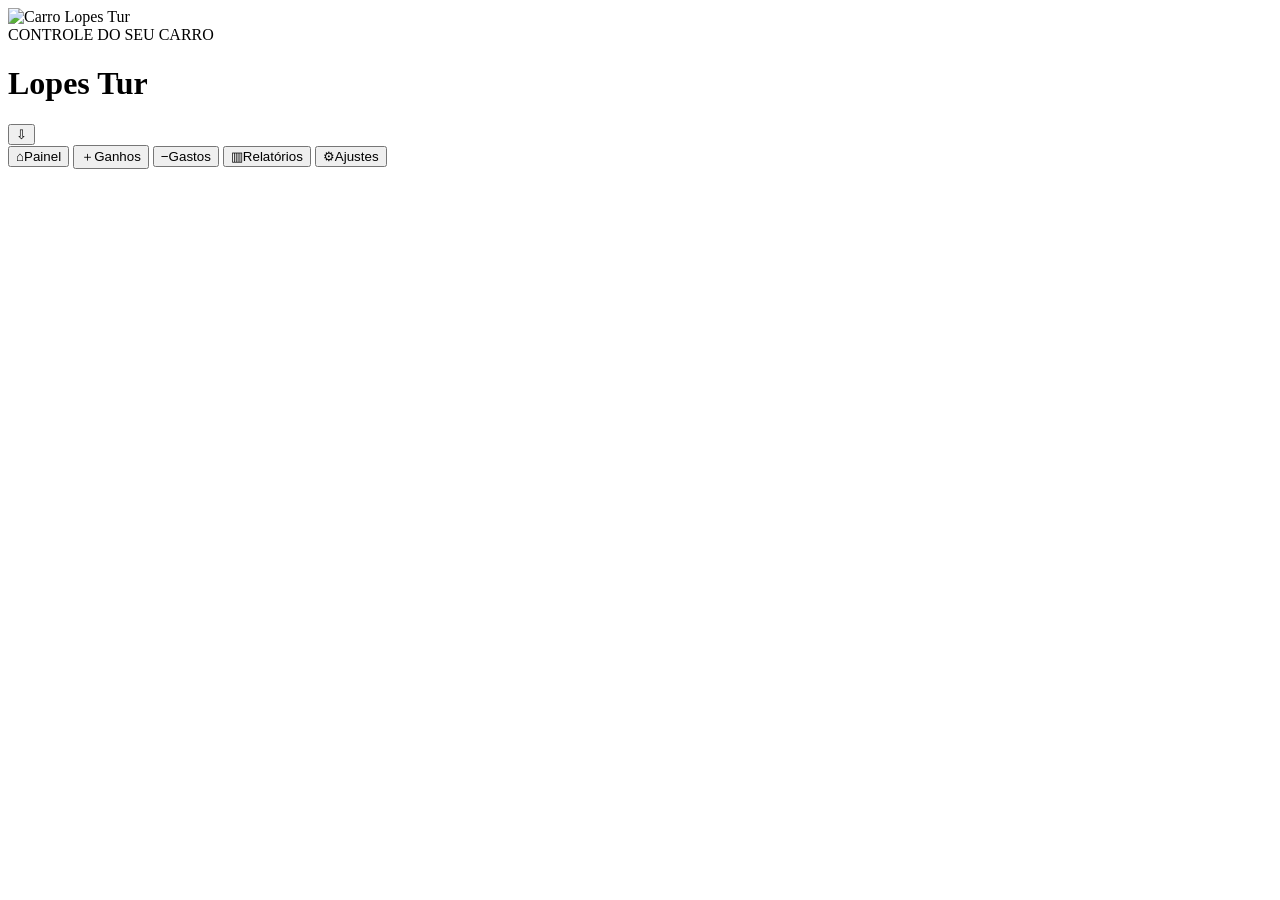
==== index.html @ bd715909 "App inicial: controle de ganhos e gastos do carro (Lopes Tur)" ====
<!doctype html>
<html lang="pt-BR">
<head>
  <meta charset="UTF-8" />
  <meta name="viewport" content="width=device-width, initial-scale=1.0" />
  <meta name="theme-color" content="#116149" />
  <title>Lopes Tur</title>
  <link rel="stylesheet" href="styles.css" />
</head>
<body>
  <header class="topbar"><div class="brand"><img class="brand-photo" src="lopes-tur-carro.png" alt="Carro Lopes Tur" /><div><span class="eyebrow">CONTROLE DO SEU CARRO</span><h1>Lopes Tur</h1></div></div><button class="icon-button" id="exportButton" title="Exportar dados">⇩</button></header>
  <main id="app" class="content"></main>
  <nav class="bottom-nav" aria-label="Navegação principal">
    <button data-view="dashboard" class="active">⌂<span>Painel</span></button>
    <button data-view="income">＋<span>Ganhos</span></button>
    <button data-view="expense">−<span>Gastos</span></button>
    <button data-view="reports">▥<span>Relatórios</span></button>
    <button data-view="settings">⚙<span>Ajustes</span></button>
  </nav>
  <div id="toast" role="status"></div>
  <script src="https://cdn.jsdelivr.net/npm/chart.js@4"></script>
  <script src="app.js"></script>
</body>
</html>
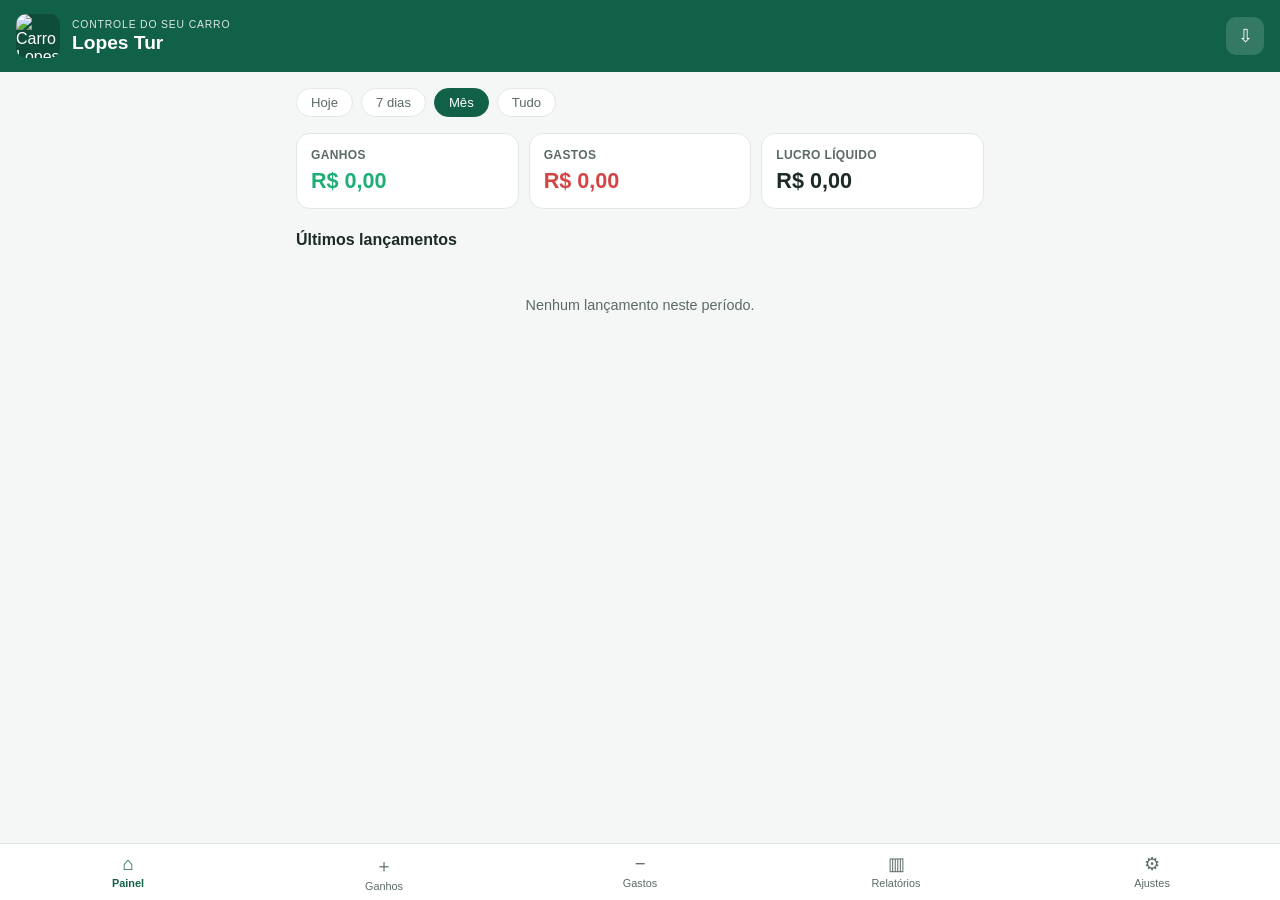
==== commit 57c5224c: "Remove cache confusion from Uber integration UI" ====
--- a/index.html
+++ b/index.html
@@ -19,6 +19,28 @@
   </nav>
   <div id="toast" role="status"></div>
   <script src="https://cdn.jsdelivr.net/npm/chart.js@4"></script>
-  <script src="app.js"></script>
+  <script src="app.js?v=20260829"></script>
+  <script>
+    // A integração automática da Uber foi desativada. Mantemos a opção
+    // "Uber" para lançamentos manuais de ganhos.
+    function hideUberIntegration(root = document) {
+      const nodes = root.querySelectorAll('*');
+      nodes.forEach(el => {
+        if (el.children.length > 0) return;
+        const text = (el.textContent || '').trim().toLowerCase();
+        const href = (el.getAttribute && el.getAttribute('href') || '').toLowerCase();
+        const isIntegration =
+          href.includes('lopes-tur-uber') ||
+          ((text.includes('integração') || text.includes('integracao') || text.includes('conectar') || text.includes('sincronizar')) && text.includes('uber'));
+        if (isIntegration) {
+          const container = el.closest('button, a, .card, .form-card, section, .row-item, div');
+          if (container && container.id !== 'app') container.remove();
+        }
+      });
+    }
+    const observer = new MutationObserver(() => hideUberIntegration());
+    observer.observe(document.getElementById('app'), { childList: true, subtree: true });
+    hideUberIntegration();
+  </script>
 </body>
 </html>
--- a/styles.css
+++ b/styles.css
@@ -0,0 +1,64 @@
+:root{
+  --brand:#116149;
+  --brand-light:#1fae76;
+  --bg:#f4f7f5;
+  --surface:#ffffff;
+  --text:#1c2b26;
+  --muted:#5b6b64;
+  --border:#e1e8e4;
+  --danger:#d64545;
+  --positive:#1fae76;
+  --negative:#d64545;
+}
+*{box-sizing:border-box;}
+body{margin:0;font-family:-apple-system,Segoe UI,Roboto,Helvetica,Arial,sans-serif;background:var(--bg);color:var(--text);padding-bottom:76px;}
+.topbar{display:flex;align-items:center;justify-content:space-between;background:var(--brand);color:#fff;padding:14px 16px;position:sticky;top:0;z-index:10;}
+.brand{display:flex;align-items:center;gap:12px;}
+.brand-photo{width:44px;height:44px;border-radius:10px;object-fit:cover;background:#0d4d3a;}
+.eyebrow{display:block;font-size:0.65rem;letter-spacing:0.08em;opacity:0.85;text-transform:uppercase;}
+.brand h1{margin:2px 0 0;font-size:1.2rem;}
+.icon-button{background:rgba(255,255,255,0.15);border:none;color:#fff;width:38px;height:38px;border-radius:10px;font-size:1.1rem;cursor:pointer;}
+.content{max-width:720px;margin:0 auto;padding:16px;}
+.bottom-nav{position:fixed;bottom:0;left:0;right:0;display:flex;background:var(--surface);border-top:1px solid var(--border);z-index:10;}
+.bottom-nav button{flex:1;background:none;border:none;padding:9px 4px 8px;color:var(--muted);font-size:1.15rem;display:flex;flex-direction:column;align-items:center;gap:2px;cursor:pointer;}
+.bottom-nav button span{font-size:0.68rem;}
+.bottom-nav button.active{color:var(--brand);font-weight:700;}
+.period-selector{display:flex;gap:8px;margin-bottom:16px;flex-wrap:wrap;}
+.chip{border:1px solid var(--border);background:var(--surface);border-radius:100px;padding:6px 14px;font-size:0.82rem;color:var(--muted);cursor:pointer;}
+.chip.active{background:var(--brand);border-color:var(--brand);color:#fff;}
+.cards{display:grid;grid-template-columns:repeat(auto-fit,minmax(150px,1fr));gap:10px;margin-bottom:20px;}
+.card{background:var(--surface);border:1px solid var(--border);border-radius:14px;padding:14px;}
+.card h3{margin:0 0 6px;font-size:0.75rem;color:var(--muted);text-transform:uppercase;letter-spacing:0.03em;}
+.card .value{font-size:1.35rem;font-weight:700;}
+.card-income .value{color:var(--positive);}
+.card-expense .value{color:var(--negative);}
+.card-net.negative .value{color:var(--negative);}
+.section-title{font-size:1rem;margin:22px 0 10px;}
+.list{display:flex;flex-direction:column;gap:8px;}
+.row-item{display:flex;align-items:center;justify-content:space-between;background:var(--surface);border:1px solid var(--border);border-radius:12px;padding:10px 12px;gap:10px;}
+.row-main{display:flex;align-items:center;gap:10px;min-width:0;}
+.row-dot{width:8px;height:8px;border-radius:50%;flex-shrink:0;}
+.dot-income{background:var(--positive);}
+.dot-expense{background:var(--negative);}
+.row-title{font-weight:600;font-size:0.92rem;}
+.row-sub{font-size:0.76rem;color:var(--muted);white-space:nowrap;overflow:hidden;text-overflow:ellipsis;max-width:180px;}
+.row-end{display:flex;align-items:center;gap:6px;flex-shrink:0;}
+.row-value{font-weight:700;font-size:0.88rem;white-space:nowrap;}
+.row-value.positive{color:var(--positive);}
+.row-value.negative{color:var(--negative);}
+.icon-btn{background:none;border:1px solid var(--border);border-radius:8px;width:30px;height:30px;cursor:pointer;font-size:0.85rem;color:var(--muted);}
+.icon-btn.danger{color:var(--danger);border-color:#f3c9c9;}
+.empty{color:var(--muted);text-align:center;padding:24px 0;font-size:0.9rem;}
+.form-card{background:var(--surface);border:1px solid var(--border);border-radius:14px;padding:16px;display:flex;flex-direction:column;gap:12px;}
+.form-card label{display:flex;flex-direction:column;font-size:0.8rem;color:var(--muted);gap:5px;}
+.form-card input,.form-card select,.form-card textarea{padding:9px 10px;border-radius:9px;border:1px solid var(--border);font-size:0.95rem;font-family:inherit;color:var(--text);}
+.form-card textarea{resize:vertical;min-height:44px;}
+.field-row{display:grid;grid-template-columns:1fr 1fr;gap:10px;}
+.form-actions{display:flex;gap:10px;flex-wrap:wrap;margin-top:4px;}
+.btn{border:none;border-radius:10px;padding:11px 18px;font-weight:600;font-size:0.9rem;cursor:pointer;}
+.btn-primary{background:var(--brand);color:#fff;}
+.btn-secondary{background:#eef2f0;color:var(--text);}
+.btn-danger{background:#fdecec;color:var(--danger);}
+#toast{position:fixed;left:50%;bottom:90px;transform:translate(-50%,20px);background:#1c2b26;color:#fff;padding:10px 18px;border-radius:100px;font-size:0.85rem;opacity:0;pointer-events:none;transition:all 0.25s ease;z-index:20;}
+#toast.show{opacity:1;transform:translate(-50%,0);}
+canvas{background:var(--surface);border:1px solid var(--border);border-radius:14px;padding:10px;margin-bottom:8px;}
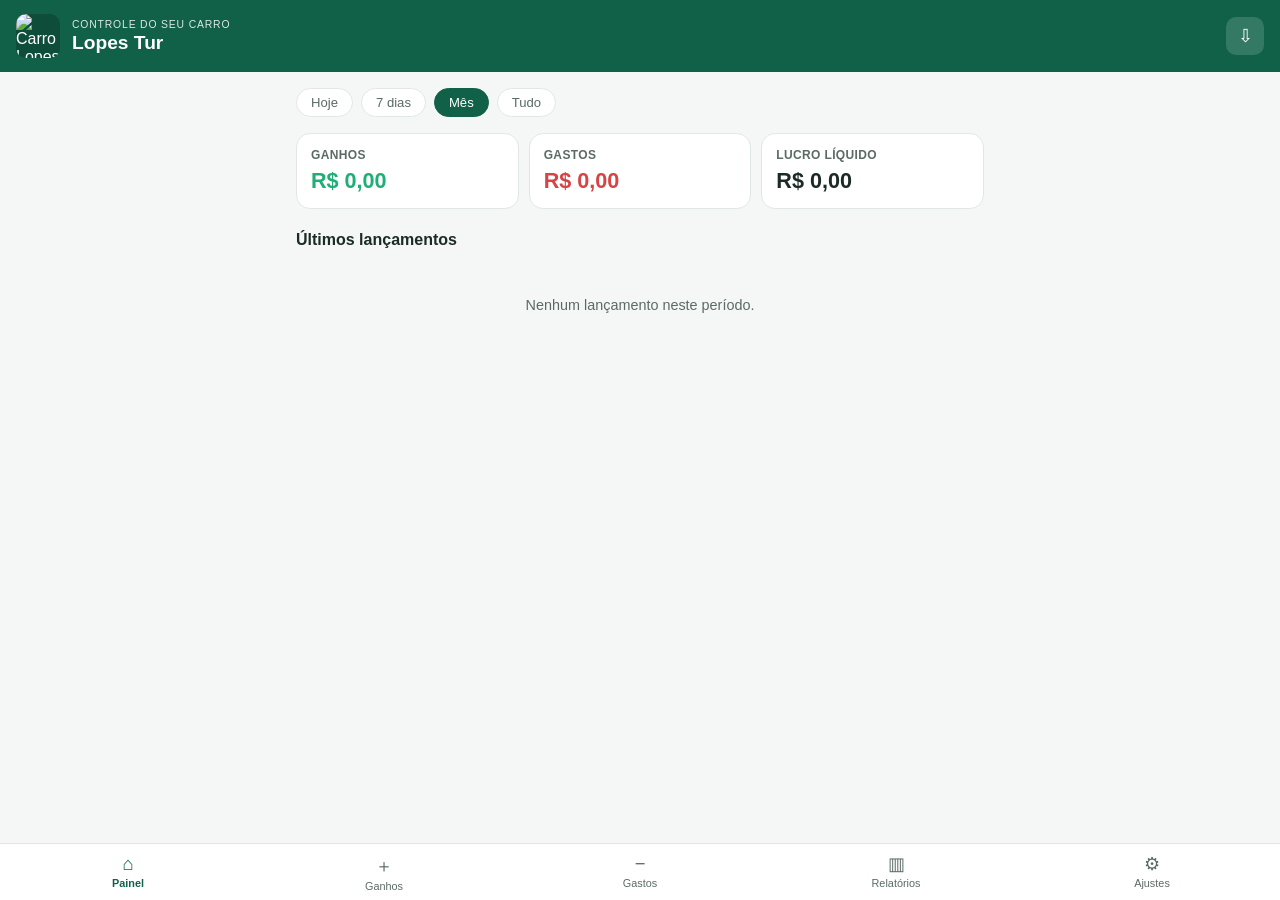
==== commit 2fd2b8c7: "Hide disabled Uber integration card from Lopes Tur UI" ====
--- a/index.html
+++ b/index.html
@@ -6,6 +6,10 @@
   <meta name="theme-color" content="#116149" />
   <title>Lopes Tur</title>
   <link rel="stylesheet" href="styles.css" />
+  <style>
+    /* A integração automática da Uber foi desativada. */
+    .uber-integration-disabled { display: none !important; }
+  </style>
 </head>
 <body>
   <header class="topbar"><div class="brand"><img class="brand-photo" src="lopes-tur-carro.png" alt="Carro Lopes Tur" /><div><span class="eyebrow">CONTROLE DO SEU CARRO</span><h1>Lopes Tur</h1></div></div><button class="icon-button" id="exportButton" title="Exportar dados">⇩</button></header>
@@ -21,26 +25,49 @@
   <script src="https://cdn.jsdelivr.net/npm/chart.js@4"></script>
   <script src="app.js?v=20260829"></script>
   <script>
-    // A integração automática da Uber foi desativada. Mantemos a opção
-    // "Uber" para lançamentos manuais de ganhos.
-    function hideUberIntegration(root = document) {
-      const nodes = root.querySelectorAll('*');
-      nodes.forEach(el => {
-        if (el.children.length > 0) return;
-        const text = (el.textContent || '').trim().toLowerCase();
-        const href = (el.getAttribute && el.getAttribute('href') || '').toLowerCase();
-        const isIntegration =
-          href.includes('lopes-tur-uber') ||
-          ((text.includes('integração') || text.includes('integracao') || text.includes('conectar') || text.includes('sincronizar')) && text.includes('uber'));
-        if (isIntegration) {
-          const container = el.closest('button, a, .card, .form-card, section, .row-item, div');
-          if (container && container.id !== 'app') container.remove();
-        }
-      });
-    }
-    const observer = new MutationObserver(() => hideUberIntegration());
-    observer.observe(document.getElementById('app'), { childList: true, subtree: true });
-    hideUberIntegration();
+    // Remove SOMENTE o cartão da integração automática da Uber.
+    // A opção Uber para lançamento manual de ganhos permanece intacta.
+    (function () {
+      function removeUberIntegrationCard() {
+        const app = document.getElementById('app');
+        if (!app) return;
+
+        const exactPhrases = [
+          'sincronize viagens e ganhos da uber com o lopes tur',
+          'conectar uber',
+          'sincronizar agora'
+        ];
+
+        // Procura elementos que contenham o texto específico da integração.
+        const all = Array.from(app.querySelectorAll('*'));
+        all.forEach(el => {
+          const text = (el.textContent || '').replace(/\s+/g, ' ').trim().toLowerCase();
+          if (!text) return;
+
+          const matchesCard = text.includes(exactPhrases[0]);
+          const matchesButtons = text.includes(exactPhrases[1]) && text.includes(exactPhrases[2]);
+          if (!matchesCard && !matchesButtons) return;
+
+          // Sobe até o menor container visual que contém o cartão, sem esconder #app.
+          let target = el;
+          for (let i = 0; i < 5 && target.parentElement && target.parentElement !== app; i++) {
+            const parent = target.parentElement;
+            const parentText = (parent.textContent || '').replace(/\s+/g, ' ').trim().toLowerCase();
+            if (parentText.includes('sincronize viagens') || (parentText.includes('conectar uber') && parentText.includes('sincronizar agora'))) {
+              target = parent;
+            } else {
+              break;
+            }
+          }
+          if (target !== app) target.classList.add('uber-integration-disabled');
+        });
+      }
+
+      const observer = new MutationObserver(removeUberIntegrationCard);
+      observer.observe(document.getElementById('app'), { childList: true, subtree: true });
+      removeUberIntegrationCard();
+      window.addEventListener('load', removeUberIntegrationCard);
+    })();
   </script>
 </body>
 </html>
